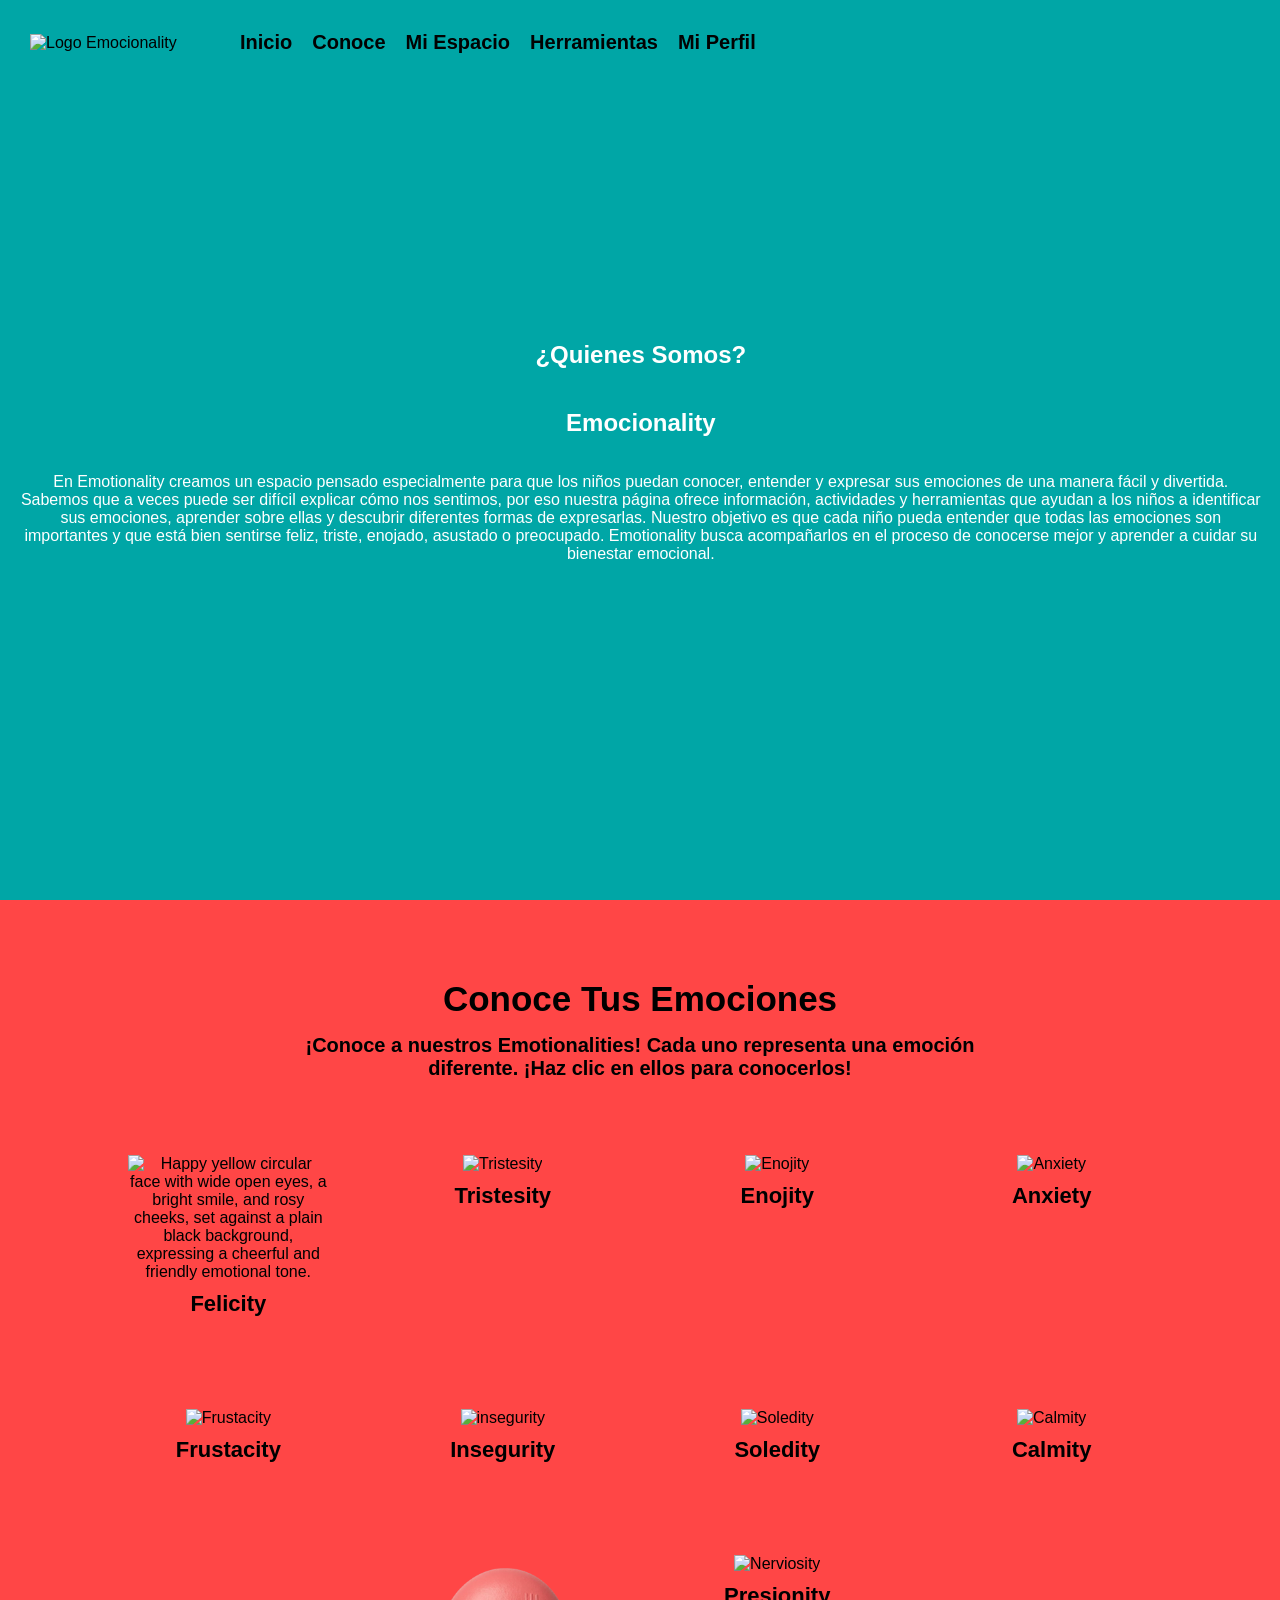
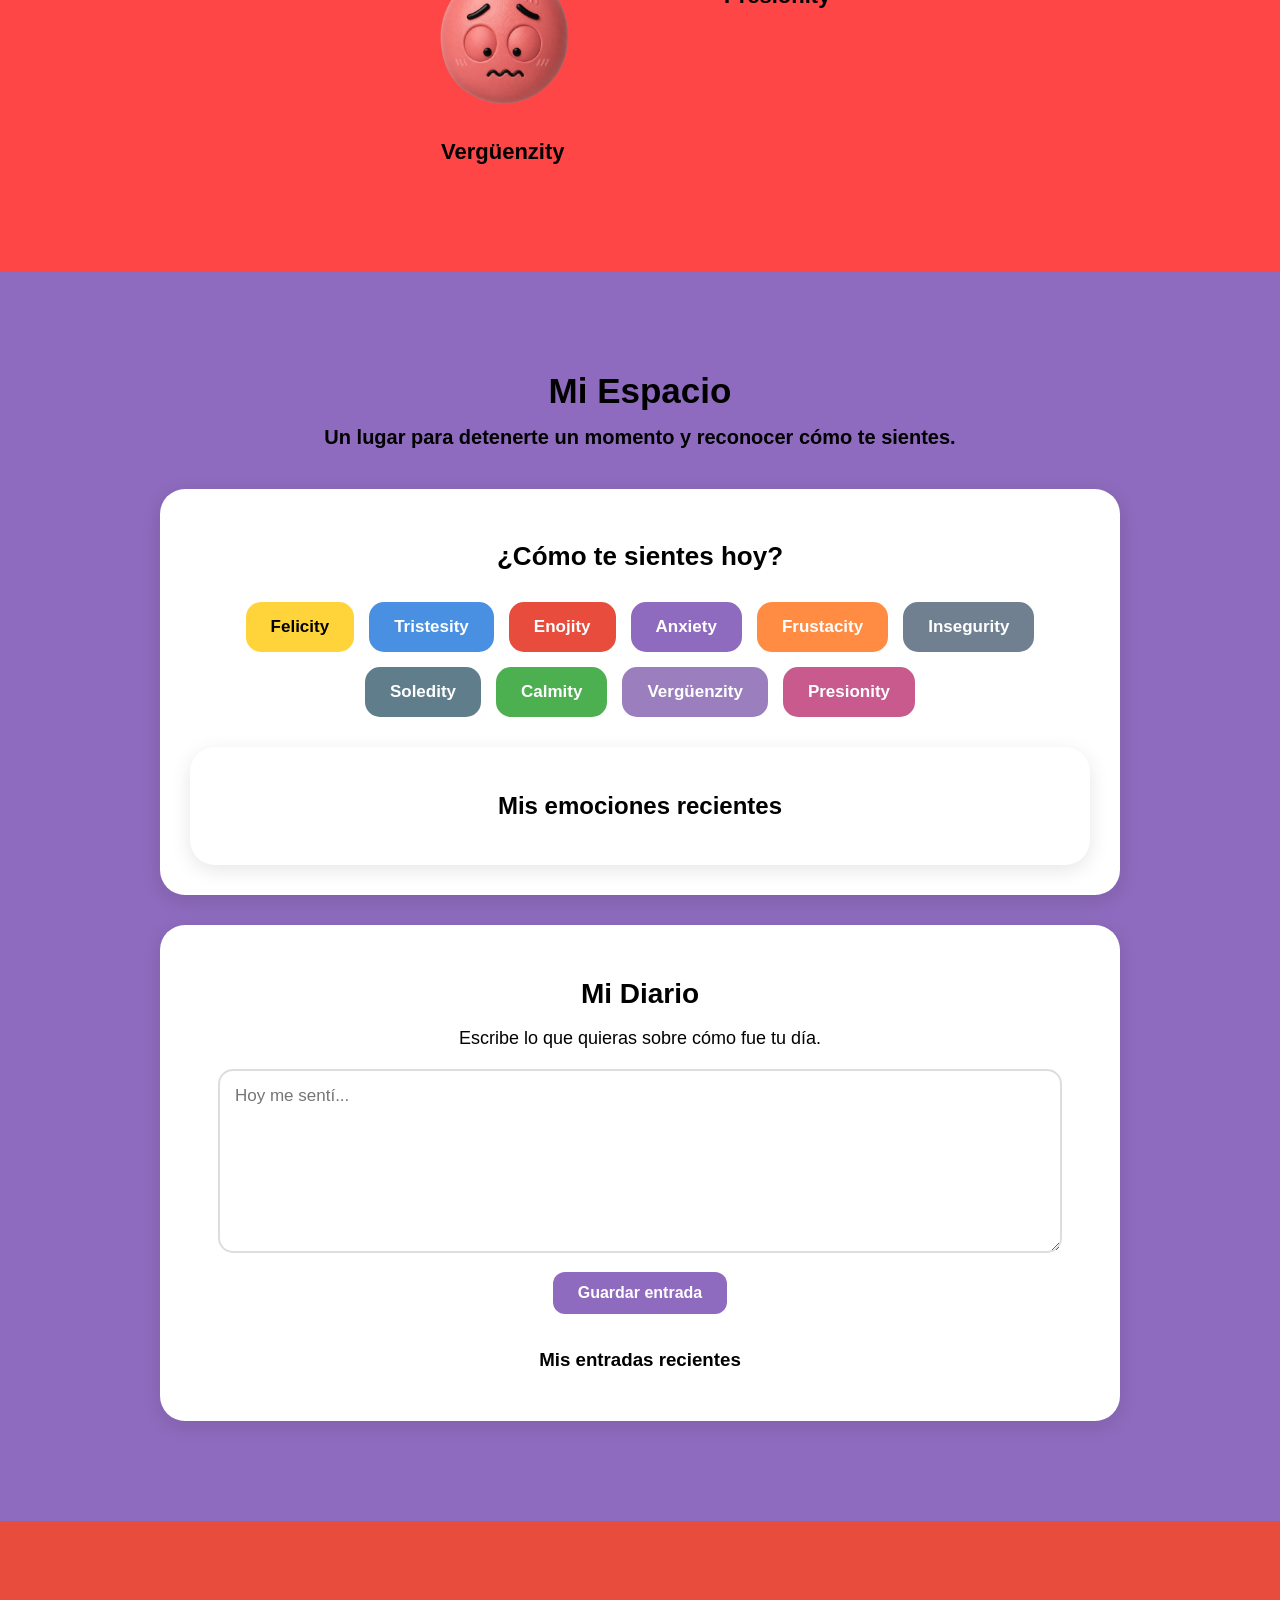
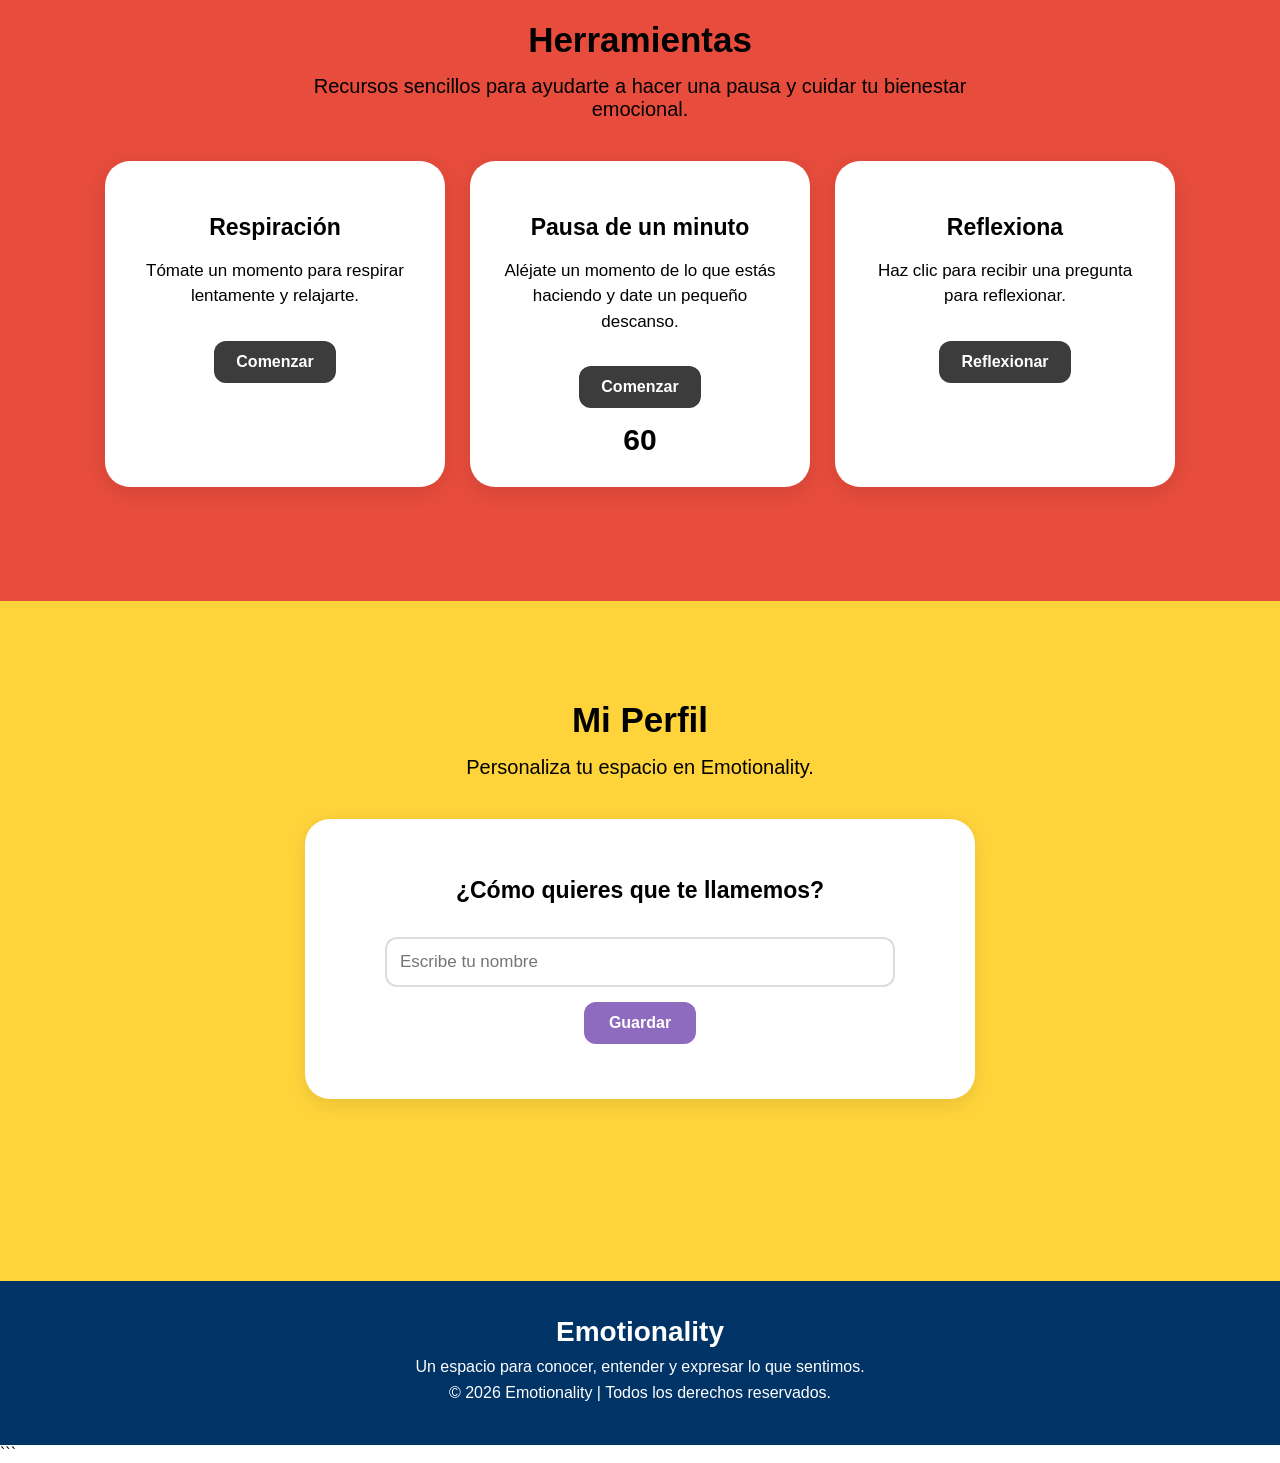
==== index.html @ 6350942d "Update and rename index2.html to index.html" ====
<!DOCTYPE html>
<html lang="en">
<head>
    <meta charset="UTF-8">
    <meta name="viewport" content="width=device-width, initial-scale=1.0">
    <title>Emocionality | Tus Emociones Amigablemente</title>
    <link rel="stylesheet" href="estilos.css">
</head>
<body>
    <header>
        <div class="nav-container">
            <div class="logo">
                <img src="imgs/logo.png" alt="Logo Emocionality" style="height: 100px;">
            </div>
            <nav>
                <ul class="menu">
                    <li><a href="#Inicio">Inicio</a></li>
                    <li><a href="#Conoce">Conoce</a></li>
                    <li><a href="#Miespacio">Mi Espacio</a></li>
                    <li><a href="#Herramientas">Herramientas</a></li>
                    <li><a href="#Miperfil">Mi Perfil</a></li>
                </ul>
            </nav>
        </div>
    </header>
    <section id="Inicio">
        <h1>¿Quienes Somos?</h1>
        <h2>Emocionality</h2>
        <p>En Emotionality creamos un espacio pensado especialmente para que los niños puedan conocer, entender y expresar sus emociones de una manera fácil y divertida. Sabemos que a veces puede ser difícil explicar cómo nos sentimos, por eso nuestra página ofrece información, actividades y herramientas que ayudan a los niños a identificar sus emociones, aprender sobre ellas y descubrir diferentes formas de expresarlas. Nuestro objetivo es que cada niño pueda entender que todas las emociones son importantes y que está bien sentirse feliz, triste, enojado, asustado o preocupado. Emotionality busca acompañarlos en el proceso de conocerse mejor y aprender a cuidar su bienestar emocional.</p>
    </section>
    <section id="Conoce">
        <h1>Conoce Tus Emociones</h1>
        <h2>¡Conoce a nuestros Emotionalities! Cada uno representa una emoción diferente. ¡Haz clic en ellos para conocerlos!</h2>
        <div class="emotionality felicity" onclick="mostrarEmocion('felicity')">
            <img src="imgs/felicity.png" alt="Happy yellow circular face with wide open eyes, a bright smile, and rosy cheeks, set against a plain black background, expressing a cheerful and friendly emotional tone.">
            <h3>Felicity</h3>
        </div>
        <div class="emotionality tristesity" onclick="mostrarEmocion('tristesity')">
            <img src="imgs/tristesity.png" alt="Tristesity">
            <h3>Tristesity</h3>
        </div>
        <div class="emotionality enojity" onclick="mostrarEmocion('enojity')">
            <img src="imgs/enojity.png" alt="Enojity">
            <h3>Enojity</h3>
        </div>
        <div class="emotionality anxiety" onclick="mostrarEmocion('anxiety')">
            <img src="imgs/anxiety.png" alt="Anxiety">
            <h3>Anxiety</h3>
        </div>
        <div class="emotionality frustacity" onclick="mostrarEmocion('frustacity')">
            <img src="imgs/frustadity.png" alt="Frustacity">
            <h3>Frustacity</h3>
        </div>
        <div class="emotionality insegurity" onclick="mostrarEmocion('insegurity')">
            <img src="imgs/insegurity.png" alt="insegurity">
            <h3>Insegurity</h3>
        </div>
        <div class="emotionality soledity" onclick="mostrarEmocion('soledity')">
            <img src="imgs/soledity.png" alt="Soledity">
            <h3>Soledity</h3>
        </div>
        <div class="emotionality calmity" onclick="mostrarEmocion('calmity')">
            <img src="imgs/calmadity.png" alt="Calmity">
            <h3>Calmity</h3>
        </div>
        <div class="emotionality vergüenzity" onclick="mostrarEmocion('vergüenzity')">
            <img src="verguensity.png" alt="Vergüenzity">
            <h3>Vergüenzity</h3>
        </div>
        <div class="emotionality presionity" onclick="mostrarEmocion('presionity')">
            <img src="imgs/presionity.png" alt="Nerviosity">
            <h3>Presionity</h3>
        </div>
        <div id="info-emocion">
            <h2 id="nombre-emocion"></h2>
            <p id="descripcion-emocion"></p>
        </div>
    </section>
    <section id="Miespacio">
        <h1>Mi Espacio</h1>
        <h2>Un lugar para detenerte un momento y reconocer cómo te sientes.</h2>
        <div class="estado-emocional">
            <h2>¿Cómo te sientes hoy?</h2>
            <div class="emociones-espacio">
                <button class="felicity" onclick="seleccionarEstado('felicity')">Felicity</button>
                <button class="tristesity" onclick="seleccionarEstado('tristesity')">Tristesity</button>
                <button class="enojity" onclick="seleccionarEstado('enojity')">Enojity</button>
                <button class="anxiety" onclick="seleccionarEstado('anxiety')">Anxiety</button>
                <button class="frustacity" onclick="seleccionarEstado('frustacity')">Frustacity</button>
                <button class="insegurity" onclick="seleccionarEstado('insegurity')">Insegurity</button>
                <button class="soledity" onclick="seleccionarEstado('soledity')">Soledity</button>
                <button class="calmity" onclick="seleccionarEstado('calmity')">Calmity</button>
                <button class="verguenzity" onclick="seleccionarEstado('verguenzity')">Vergüenzity</button>
                <button class="presionity" onclick="seleccionarEstado('presionity')">Presionity</button>
            </div>
            <div id="estado-seleccionado"></div>
            <div id="historial-emocional">
                <h2>Mis emociones recientes</h2>
                <div id="lista-emociones"></div>
            </div>
        </div>
        <div class="mi-diario">
            <h2>Mi Diario</h2>
            <p>Escribe lo que quieras sobre cómo fue tu día.</p>
            <textarea id="entrada-diario" placeholder="Hoy me sentí..."></textarea>
            <button onclick="guardarEntrada()">Guardar entrada</button>
            <div id="entradas-diario">
                <h3>Mis entradas recientes</h3>
                <div id="lista-entradas"></div>
            </div>
        </div>
    </section>
    <section id="Herramientas">
        <h1>Herramientas</h1>
        <h2>Recursos sencillos para ayudarte a hacer una pausa y cuidar tu bienestar emocional.</h2>
        <div class="herramientas-contenedor">
            <div class="herramienta">
                <h3>Respiración</h3>
                <p>Tómate un momento para respirar lentamente y relajarte.</p>
                <button onclick="ejercicioRespiracion()">Comenzar</button>
                <div id="respiracion"></div>
            </div>
            <div class="herramienta">
                <h3>Pausa de un minuto</h3>
                <p>Aléjate un momento de lo que estás haciendo y date un pequeño descanso.</p>
                <button onclick="iniciarPausa()">Comenzar</button>
                <div id="temporizador">60</div>
            </div>
            <div class="herramienta">
                <h3>Reflexiona</h3>
                <p id="frase-reflexion">Haz clic para recibir una pregunta para reflexionar.</p>
                <button onclick="nuevaReflexion()">Reflexionar</button>
            </div>
        </div>
    </section>
    <section id="Miperfil">
        <h1>Mi Perfil</h1>
        <h2>Personaliza tu espacio en Emotionality.</h2>
        <div class="perfil">
            <h3>¿Cómo quieres que te llamemos?</h3>
            <input type="text" id="nombre-usuario" placeholder="Escribe tu nombre">
            <button onclick="guardarPerfil()">Guardar</button>
            <div id="saludo-perfil"></div>
        </div>
    </section>
    <footer>
    <h2>Emotionality</h2>
    <p>Un espacio para conocer, entender y expresar lo que sentimos.</p>
    <p>© 2026 Emotionality | Todos los derechos reservados.</p>
</footer>
    <script src="script1.js"></script>
</body>
</html>
```
---- estilos.css ----
html {
    scroll-behavior: smooth;
}
body {
    font-family: Arial, sans-serif;
    margin: 0;
    padding: 0;
    background-color: transparent;
}
header, nav, nav ul {
    background: transparent;
}
header {
    display: flex;
    justify-content: space-between;
    align-items: center;
    padding: 15px 30px;
    background-color: transparent;
    position: relative;
}
nav ul {
    display: flex;
    gap: 20px;
    list-style: none;
}
nav ul li a {
    color: rgb(2, 2, 2);
    text-decoration: none;
    font-weight: 900;
    font-size: 20px;
}
main {
    padding-top: 80px;
}
header h1 {
    font-family: 'Arial Black', sans-serif;
    font-size: 2rem;
    color: #003366;
    margin: 0;
    font-size: 2.5em;
}
header img {
    height: 60px;
    width: auto;
}
nav {
    flex: 1;

}
nav a:hover {
    background-color: #002452;
    transform: scale(1.1);
    color: white;
    border-radius: 15px;
    padding: 5px;
    transition: ease-in;
}
.nav-container {
    display: flex;
    align-items: center;
    width: 100%;
}
section {
    padding: 50px 20px;
    text-align: center;
    min-height: 60vh;
}
header {
    position: fixed;
    top: 0;
    left: 0;
    width: 100%;
    z-index: 1000;
}
.logo {
    width: 170px;
    flex-shrink: 0;
}
#Inicio {
    background-color: #00A6A6;
    width: 97%;
    height: 100vh;
    display: flex;
    flex-direction: column;
    justify-content: center;
    align-items: center;
    text-align: center;
    color: white;
    padding: 0 20px;
    margin-top: 0;
}
#Conoce {
    text-align: center;
    padding: 50px 20px;
    position: relative;
    background-color: rgb(255, 70, 70);
}
#Conoce h1 {
    font-size: 35px;
    margin-bottom: 15px;
}
#Conoce > h2 {
    max-width: 700px;
    margin: 0 auto 40px;
    font-size: 20px;
}
.emotionality, .Calmity {
    display: inline-block;
    width: 200px;
    padding: 15px;
    margin: 20px;
    border-radius: 20px;
    text-align: center;
    cursor: pointer;
    vertical-align: top;
    transition: transform 0.3s;
}
.emotionality:hover, .Calmity:hover {
    transform: translateY(-10px);
}
.emotionality img, .Calmity img {
    width: 170px;
    height: 170px;
    object-fit: contain;
}
.emotionality h3, .Calmity h3 {
    margin-top: 10px;
    font-size: 22px;
}
#info-emocion {
    display: none;
    position: absolute;
    width: 280px;
    padding: 20px;
    border-radius: 20px;
    text-align: center;
    background-color: white;
    box-shadow: 0 5px 15px rgba(0, 0, 0, 0.15);
    z-index: 10;
}
#info-emocion h2 {
    margin-bottom: 15px;
}
#info-emocion p {
    font-size: 18px;
    line-height: 1.6;
}
#nombre-emocion {
    font-size: 28px;
}
#nombre-emocion.felicity {
    color: #FFD43B;
}
#nombre-emocion.tristesity {
    color: #4A90E2;
}
#nombre-emocion.enojity {
    color: #E53935;
}
#nombre-emocion.amorosity {
    color: #F06292;
}
#nombre-emocion.frustacity {
    color: #FF8C42;
}
#nombre-emocion.miedisity {
    color: #8E6BBE;
}
#nombre-emocion.sorpresity {
    color: #00A6A6;
}
#nombre-emocion.calmity {
    color: #4CAF50;
}
#nombre-emocion.verguenza {
    color: #9C6ADE;
}
#nombre-emocion.nerviosity {
    color: #E88BB5;
}
#Miespacio {
    text-align: center;
    padding: 70px 20px;
    width: 100%;
    min-height: 100vh;
    box-sizing: border-box;
background-color: #8E6BBE;}
#Miespacio h1 {
    font-size: 35px;
    margin-bottom: 15px;
}
#Miespacio > h2 {
    max-width: 700px;
    margin: 0 auto 40px;
    font-size: 20px;
}
.estado-emocional {
    max-width: 900px;
    margin: auto;
    padding: 30px;
    background-color: white;
    border-radius: 25px;
    box-shadow: 0 5px 20px rgba(0, 0, 0, 0.12);
}
.estado-emocional > h2 {
    font-size: 26px;
    margin-bottom: 30px;
}
.emociones-espacio {
    display: flex;
    justify-content: center;
    flex-wrap: wrap;
    gap: 15px;
}
.emociones-espacio button {
    border: none;
    padding: 15px 25px;
    border-radius: 15px;
    font-size: 17px;
    font-weight: bold;
    cursor: pointer;
    background-color: #eeeeee;
    transition: transform 0.2s, box-shadow 0.2s;
}
.emociones-espacio button:hover {
    transform: translateY(-4px);
    box-shadow: 0 5px 12px rgba(0, 0, 0, 0.15);
}
#estado-seleccionado {
    margin-top: 30px;
    padding: 20px;
    border-radius: 20px;
    display: none;
    background-color: #f5f5f5;
}
#estado-seleccionado h3 {
    font-size: 24px;
    margin-bottom: 10px;
}
#estado-seleccionado p {
    font-size: 18px;
    line-height: 1.5;
}
.emociones-espacio button.felicity {
    background-color: #FFD43B;
}
.emociones-espacio button.tristesity {
    background-color: #4A90E2;
    color: white;
}
.emociones-espacio button.enojity {
    background-color: #E74C3C;
    color: white;
}
.emociones-espacio button.anxiety {
    background-color: #8E6BBE;
    color: white;
}
.emociones-espacio button.frustacity {
    background-color: #FF8C42;
    color: white;
}
.emociones-espacio button.insegurity {
    background-color: #708090;
    color: white;
}
.emociones-espacio button.soledity {
    background-color: #607D8B;
    color: white;
}
.emociones-espacio button.calmity {
    background-color: #4CAF50;
    color: white;
}
.emociones-espacio button.verguenzity {
    background-color: #9B7EBD;
    color: white;
}
.emociones-espacio button.presionity {
    background-color: #C85A8E;
    color: white;
}
#historial-emocional {
    max-width: 900px;
    margin: 30px auto 0;
    padding: 25px;
    background-color: white;
    border-radius: 25px;
    box-shadow: 0 5px 20px rgba(0, 0, 0, 0.10);
}
#historial-emocional h2 {
    margin-bottom: 20px;
}
#lista-emociones p {
    margin: 10px 0;
    font-size: 18px;
    font-weight: bold;
}
.mi-diario {
    max-width: 900px;
    margin: 30px auto;
    padding: 30px;
    background-color: white;
    border-radius: 25px;
    box-shadow: 0 5px 20px rgba(0, 0, 0, 0.10);
}
.mi-diario h2 {
    font-size: 28px;
    margin-bottom: 10px;
}
.mi-diario > p {
    font-size: 18px;
    margin-bottom: 20px;
}
#entrada-diario {
    width: 90%;
    min-height: 150px;
    padding: 15px;
    border: 2px solid #ddd;
    border-radius: 15px;
    resize: vertical;
    font-family: inherit;
    font-size: 17px;
    outline: none;
}
#entrada-diario:focus {
    border-color: #8E6BBE;
}
.mi-diario > button {
    margin-top: 15px;
    padding: 12px 25px;
    border: none;
    border-radius: 12px;
    background-color: #8E6BBE;
    color: white;
    font-size: 16px;
    font-weight: bold;
    cursor: pointer;
}
.mi-diario > button:hover {
    transform: translateY(-2px);
}
#entradas-diario {
    margin-top: 35px;
}
#entradas-diario h3 {
    margin-bottom: 20px;
}
.entrada {
    padding: 18px;
    margin-bottom: 15px;
    background-color: #f5f5f5;
    border-radius: 15px;
    text-align: left;
}
.entrada .fecha {
    font-size: 14px;
    font-weight: bold;
    margin-bottom: 8px;
}
.entrada p {
    font-size: 17px;
    line-height: 1.5;
    margin: 0;
}
#Herramientas {
    text-align: center;
    padding: 70px 20px;
    margin: auto;
    background-color: #E74C3C;
}
#Herramientas h1 {
    font-size: 35px;
    margin-bottom: 15px;
}
#Herramientas > h2 {
    max-width: 700px;
    margin: 0 auto 40px;
    font-size: 20px;
    font-weight: normal;
}
.herramientas-contenedor {
    display: flex;
    justify-content: center;
    flex-wrap: wrap;
    gap: 25px;
    max-width: 1100px;
    margin: auto;
}
.herramienta {
    width: 280px;
    padding: 30px;
    background-color: white;
    border-radius: 25px;
    box-shadow: 0 5px 20px rgba(0, 0, 0, 0.10);
}
.herramienta h3 {
    font-size: 23px;
    margin-bottom: 15px;
}
.herramienta p {
    font-size: 17px;
    line-height: 1.5;
}
.herramienta button {
    margin-top: 15px;
    padding: 12px 22px;
    border: none;
    border-radius: 12px;
    background-color: #3c3c3d;
    color: white;
    font-size: 16px;
    font-weight: bold;
    cursor: pointer;
}
.herramienta button:hover {
    transform: translateY(-3px);
}
#respiracion {
    margin-top: 15px;
    font-size: 18px;
    font-weight: bold;
}
#temporizador {
    margin-top: 15px;
    font-size: 30px;
    font-weight: bold;
}
#Miperfil {
    text-align: center;
    padding: 70px 20px;
    min-height: 60vh;
    background-color: #FFD43B;
}
#Miperfil h1 {
    font-size: 35px;
    margin-bottom: 15px;
}
#Miperfil > h2 {
    font-size: 20px;
    font-weight: normal;
    margin-bottom: 40px;
}
.perfil {
    max-width: 600px;
    margin: auto;
    padding: 35px;
    background-color: white;
    border-radius: 25px;
    box-shadow: 0 5px 20px rgba(0, 0, 0, 0.10);
}
.perfil h3 {
    font-size: 23px;
}
#nombre-usuario {
    width: 80%;
    padding: 13px;
    margin-top: 10px;
    border: 2px solid #ddd;
    border-radius: 12px;
    font-size: 17px;
}
.perfil button {
    display: block;
    margin: 15px auto;
    padding: 12px 25px;
    border: none;
    border-radius: 12px;
    background-color: #8E6BBE;
    color: white;
    font-size: 16px;
    font-weight: bold;
    cursor: pointer;
}
#saludo-perfil {
    margin-top: 20px;
    font-size: 20px;
    font-weight: bold;
}
footer {
    background-color: #003366;
    color: white;
    text-align: center;
    padding: 35px 20px;
}

footer h2 {
    margin: 0 0 10px;
    font-size: 28px;
}

footer p {
    margin: 8px 0;
    font-size: 16px;
}
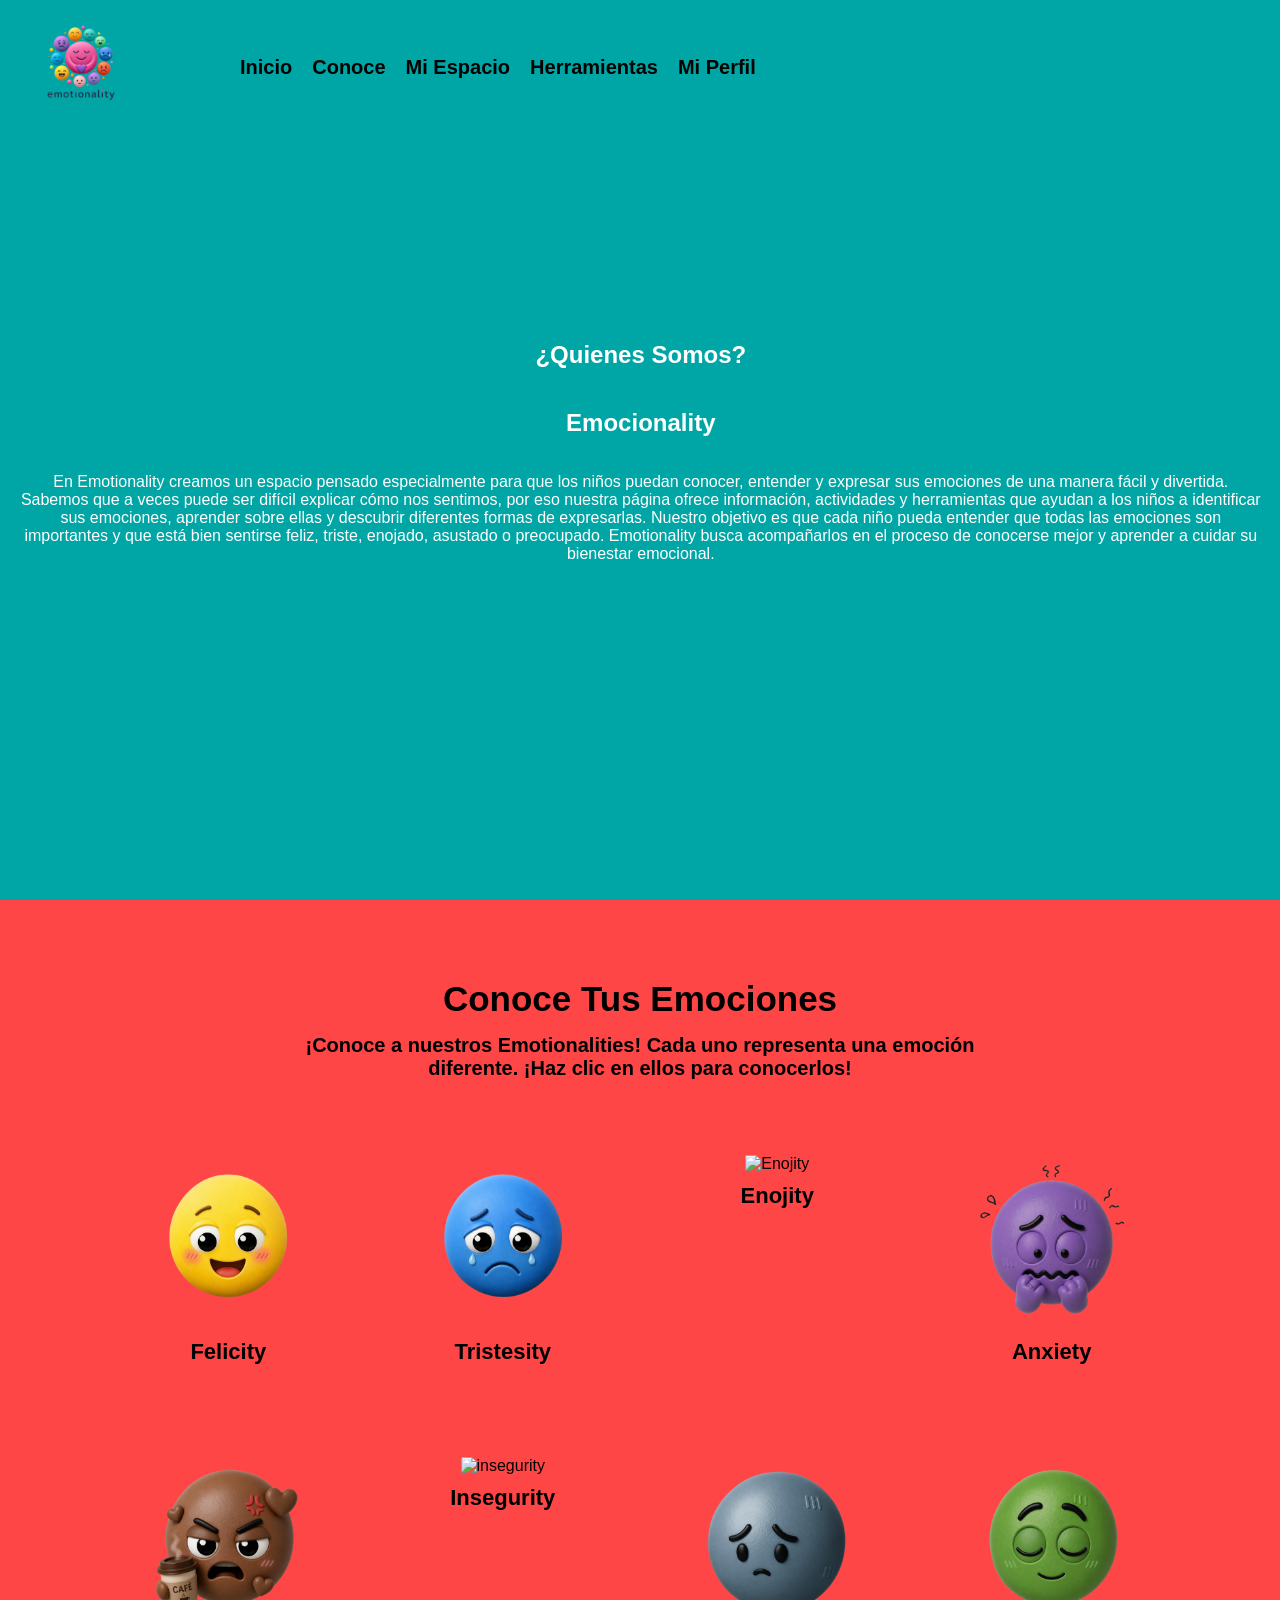
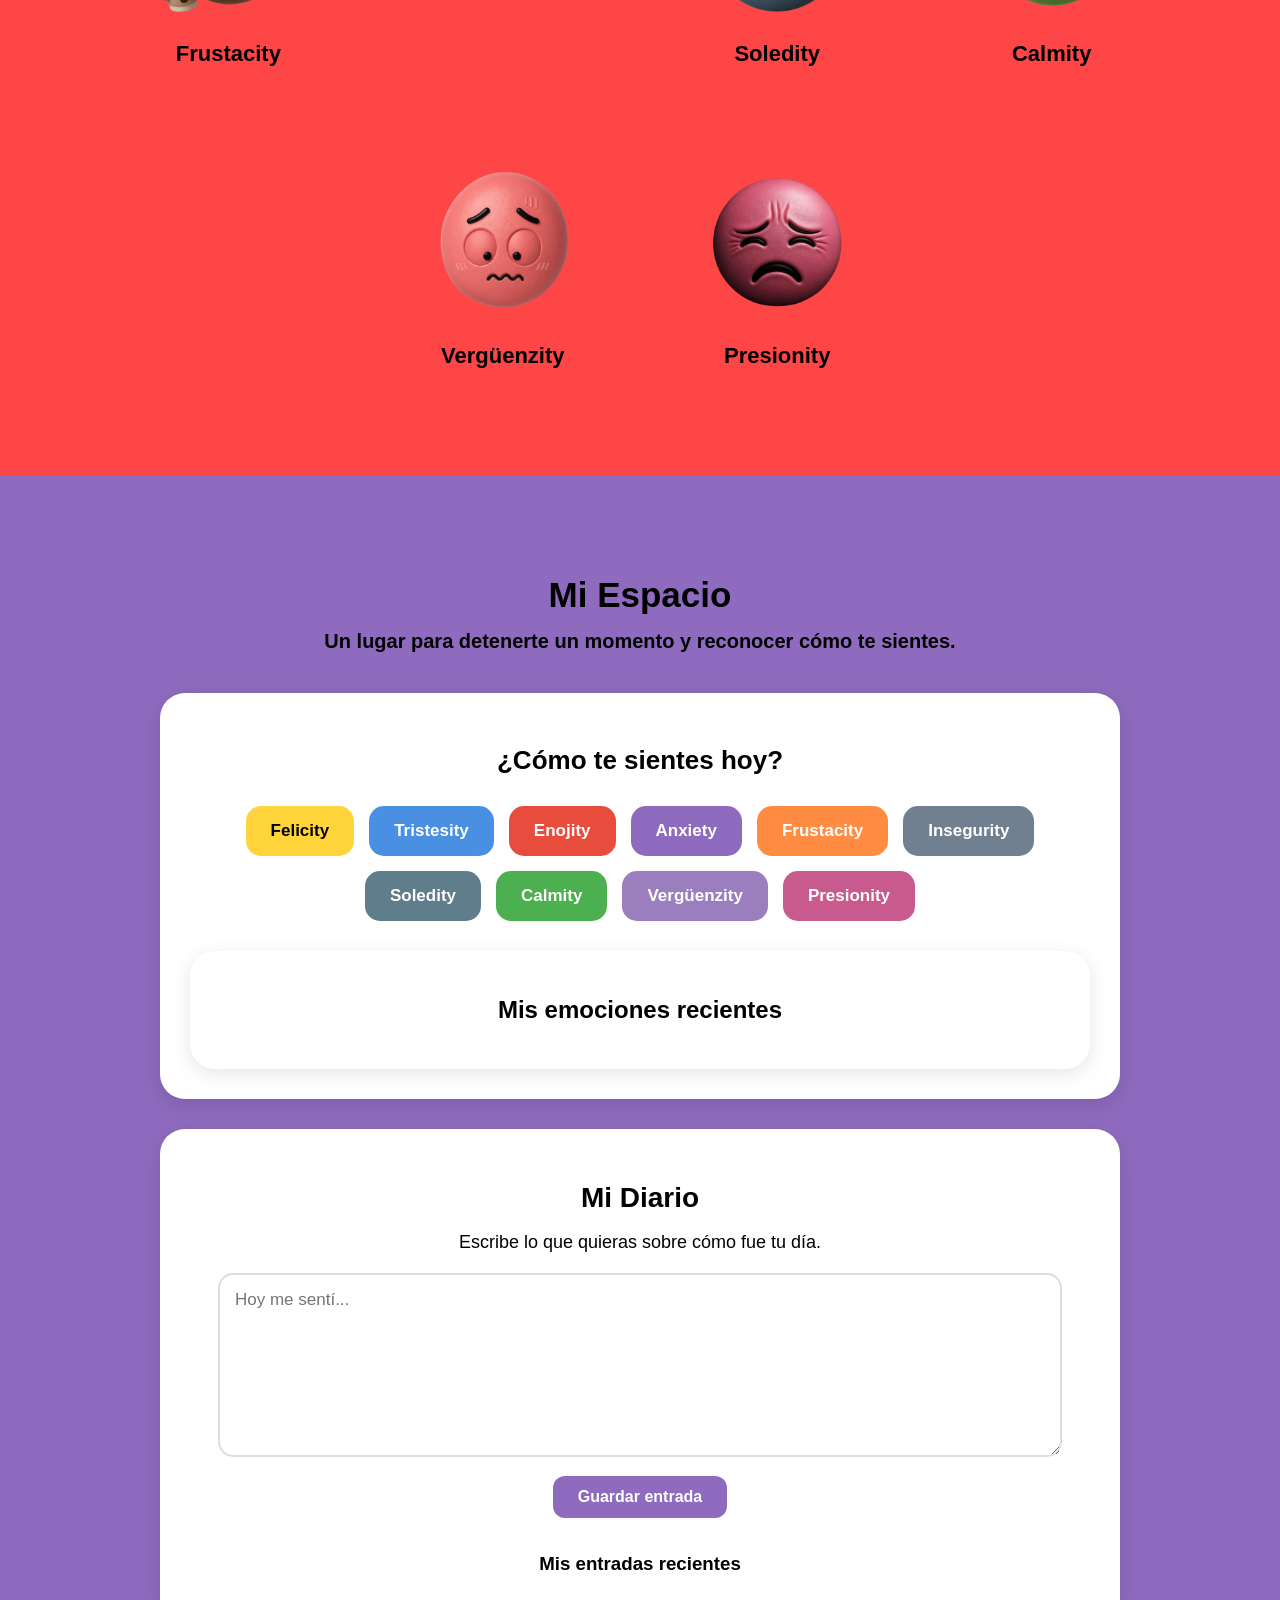
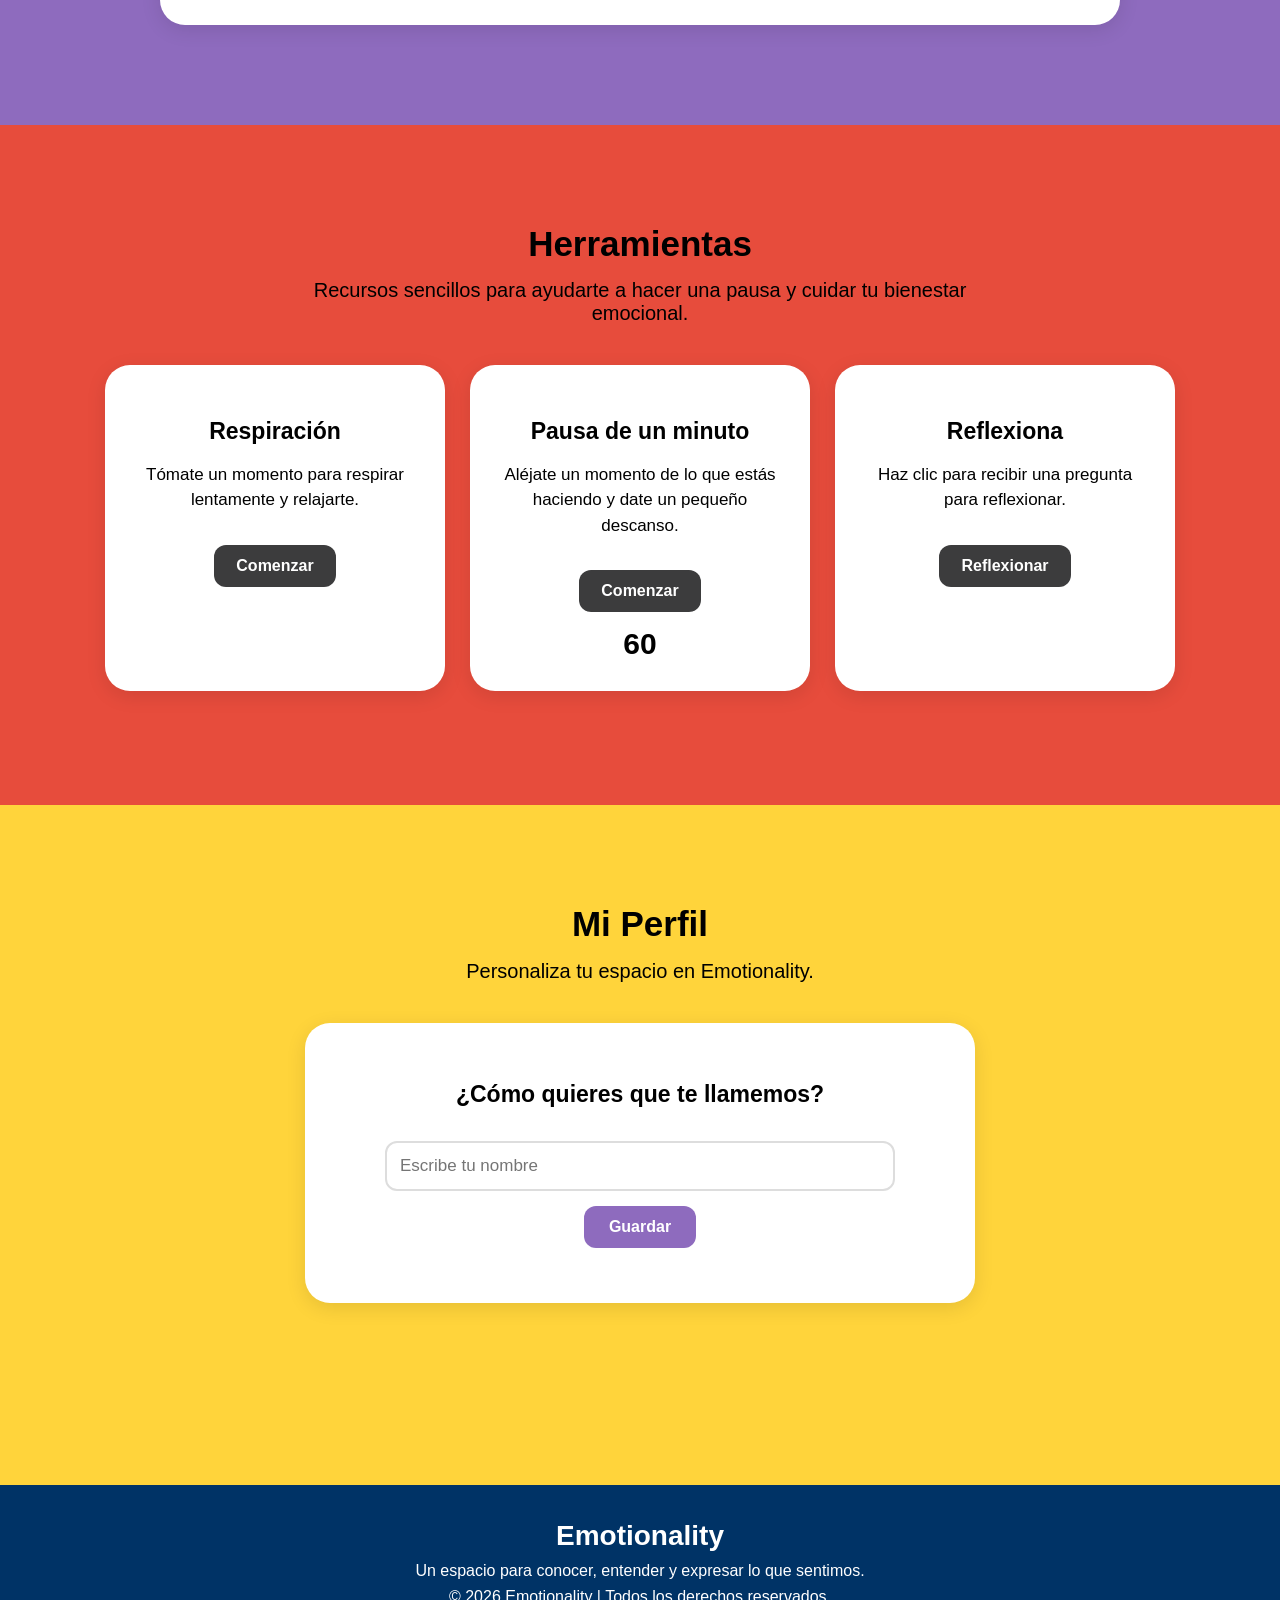
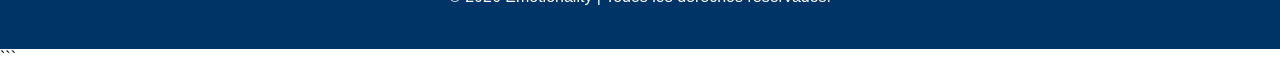
==== commit b2a3c875: "Refactor HTML structure and update image paths" ====
--- a/index.html
+++ b/index.html
@@ -11,7 +11,7 @@
     <header>
         <div class="nav-container">
             <div class="logo">
-                <img src="imgs/logo.png" alt="Logo Emocionality" style="height: 100px;">
+                <img src="logo.png" alt="Logo Emocionality" style="height: 100px;">
             </div>
             <nav>
                 <ul class="menu">
@@ -33,11 +33,11 @@
         <h1>Conoce Tus Emociones</h1>
         <h2>¡Conoce a nuestros Emotionalities! Cada uno representa una emoción diferente. ¡Haz clic en ellos para conocerlos!</h2>
         <div class="emotionality felicity" onclick="mostrarEmocion('felicity')">
-            <img src="imgs/felicity.png" alt="Happy yellow circular face with wide open eyes, a bright smile, and rosy cheeks, set against a plain black background, expressing a cheerful and friendly emotional tone.">
+            <img src="felicity.png" alt="Happy yellow circular face with wide open eyes, a bright smile, and rosy cheeks, set against a plain black background, expressing a cheerful and friendly emotional tone.">
             <h3>Felicity</h3>
         </div>
         <div class="emotionality tristesity" onclick="mostrarEmocion('tristesity')">
-            <img src="imgs/tristesity.png" alt="Tristesity">
+            <img src="tristesity.png" alt="Tristesity">
             <h3>Tristesity</h3>
         </div>
         <div class="emotionality enojity" onclick="mostrarEmocion('enojity')">
@@ -45,11 +45,11 @@
             <h3>Enojity</h3>
         </div>
         <div class="emotionality anxiety" onclick="mostrarEmocion('anxiety')">
-            <img src="imgs/anxiety.png" alt="Anxiety">
+            <img src="anxiety.png" alt="Anxiety">
             <h3>Anxiety</h3>
         </div>
         <div class="emotionality frustacity" onclick="mostrarEmocion('frustacity')">
-            <img src="imgs/frustadity.png" alt="Frustacity">
+            <img src="frustadity.png" alt="Frustacity">
             <h3>Frustacity</h3>
         </div>
         <div class="emotionality insegurity" onclick="mostrarEmocion('insegurity')">
@@ -57,11 +57,11 @@
             <h3>Insegurity</h3>
         </div>
         <div class="emotionality soledity" onclick="mostrarEmocion('soledity')">
-            <img src="imgs/soledity.png" alt="Soledity">
+            <img src="soledity.png" alt="Soledity">
             <h3>Soledity</h3>
         </div>
         <div class="emotionality calmity" onclick="mostrarEmocion('calmity')">
-            <img src="imgs/calmadity.png" alt="Calmity">
+            <img src="calmadity.png" alt="Calmity">
             <h3>Calmity</h3>
         </div>
         <div class="emotionality vergüenzity" onclick="mostrarEmocion('vergüenzity')">
@@ -69,7 +69,7 @@
             <h3>Vergüenzity</h3>
         </div>
         <div class="emotionality presionity" onclick="mostrarEmocion('presionity')">
-            <img src="imgs/presionity.png" alt="Nerviosity">
+            <img src="presionity.png" alt="Nerviosity">
             <h3>Presionity</h3>
         </div>
         <div id="info-emocion">
